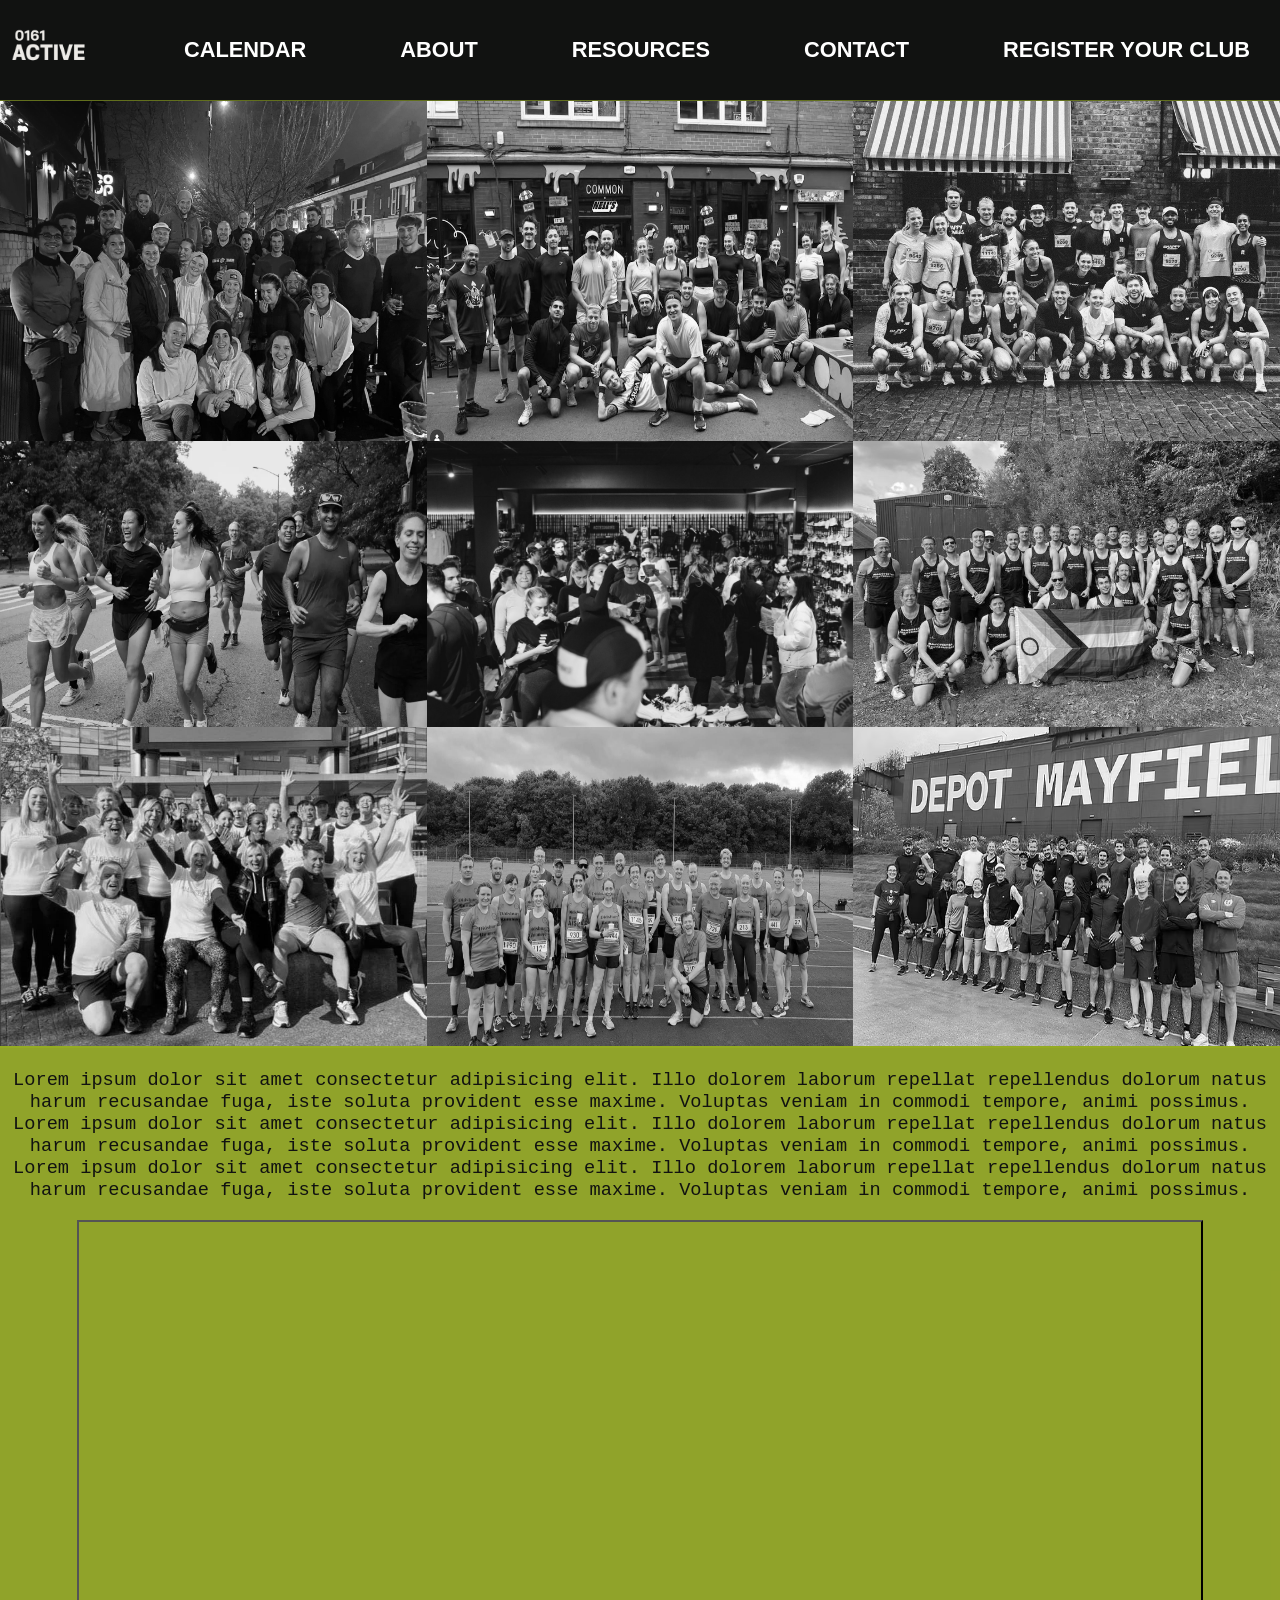
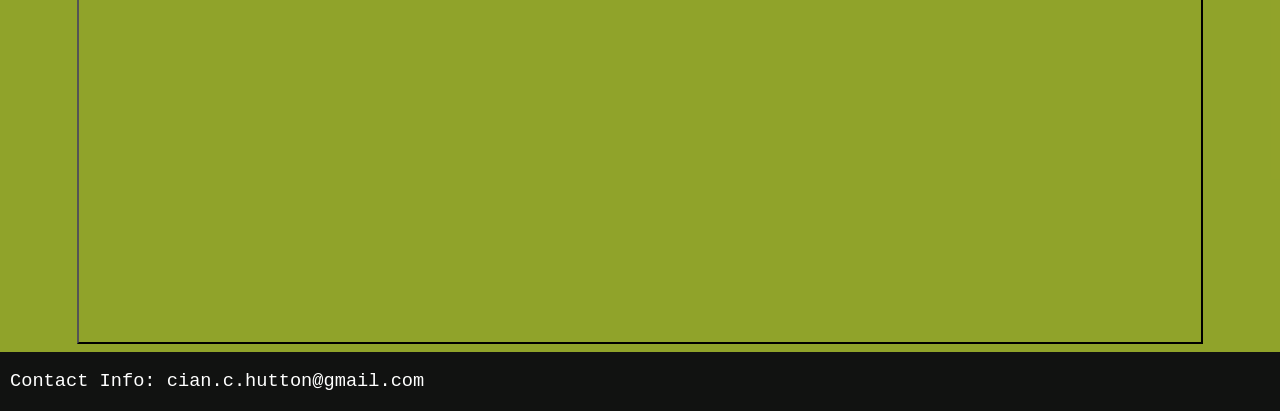
==== index.html @ 05b7ef74 "remove folder" ====
<!DOCTYPE html>
<html lang="en">
<head>
    <meta charset="UTF-8">
    <meta name="Sports Page" content="Community Sports Database of Manchester UK Region">
    <title>0161_Active</title>
    <link rel="stylesheet" href="0161_Page.css">
    <link rel="icon" href="0161 Active_Logo.png">
</head>

<!-- DO NOT CHANGE INDEX.HTML!!!!!! -->

<body>
   <header class="hidden">
        <h3>Heading</h3>
    </header>

    <nav class="navbar"> 
        <div class="nav-flex-container">
         <section>
            <a href="index.html" >
            <img src="0161 Active_Logo_Transparent.png" alt="Company Logo">
            </a>
        </section> 
        <section>
            <a class="navlink" href="calendar.html">
                <h3 class="hover-underline">CALENDAR</h3>
            </a>
        </section> 
        <section>
            <a class="navlink" href="about.html">
                <h3 class="hover-underline">ABOUT</h3>
            </a>
        </section>

        <section>
            <a class="navlink" href="resources.html">
                <h3 class="hover-underline">RESOURCES</h3>
            </a>
        </section>
        <section>
            <a class="navlink" href="contact.html">
                <h3 class="hover-underline">CONTACT</h3>
            </a>
        </section>

        <section>
            <a class="navlink" href="calendar.html">
                <h3 class="hover-underline">REGISTER YOUR CLUB</h3>
            </a>
        </section> 

        </div>
    </nav>

<!-- <div class="container">
  <img src="img_avatar.png" alt="Avatar" class="image" style="width:100%">
  <div class="middle">
    <div class="text">John Doe</div>
  </div>
</div> -->

    <main>
        <div class="flex-container">
            <section id="RunClub1">
                <a href="NotARunningClub.html">
                    <img src="NotARunningClub.jpeg" alt="group of people smiling" class="gallery-image" id="galleryNARC">
                    <!-- <div class="middle">
                            <div class="text">Not A Running Club</div>
                    </div> -->
                </a>
             </section>

             <section id="RunClub2">
                <a href="TinyMoves.html">
                    <img src="TinyMoves.jpeg" alt="people running" class="gallery-image" id="galleryTM">
                    <!-- <div class="middle">
                            <div class="text">Tiny Moves RC</div>
                    </div> -->
                </a>
             </section>

             <section id="RunClub3">
                <a href="SnappyRunners.html">
                    <img src="SnappyRunner.png" alt="running group" class="gallery-image" id="gallerySR">
                    <!-- <div class="middle">
                        <div class="text">Alien 3</div>
                    </div> -->
                </a>
             </section>

             <section id="RunClub4">
                <a href="JustARunClub.html">
                    <img src="JustARunClub.webp" alt="running group" class="gallery-image" id="gallerySR">
                    <!-- <div class="middle">
                        <div class="text">Alien 3</div>
                    </div> -->
                </a>
             </section>

             <section id="RunClub5">
                <a href="RedactedRunClub.html">
                    <img src="RedactedRunClub.jpeg" alt="running group" class="gallery-image" id="gallerySR">
                    <!-- <div class="middle">
                        <div class="text">Alien 3</div>
                    </div> -->
                </a>
             </section>
             
             <section id="RunClub6">
                <a href="ManchesterFrontrunners.html">
                    <img src="ManchesterFrontrunners.jpg" alt="running group" class="gallery-image" id="gallerySR">
                    <!-- <div class="middle">
                        <div class="text">Alien 3</div>
                    </div> -->
                </a>
             </section>    

             <section id="RunClub7">
                <a href="MileShyClub.html">
                    <img src="MileShyClub.webp" alt="running group" class="gallery-image" id="gallerySR">
                    <!-- <div class="middle">
                        <div class="text">Alien 3</div>
                    </div> -->
                </a>
             </section>   

             <section id="RunClub8">
                <a href="DidsburyRunners.html">
                    <img src="DidsburyRunners.jpg" alt="running group" class="gallery-image" id="gallerySR">
                    <!-- <div class="middle">
                        <div class="text">Alien 3</div>
                    </div> -->
                </a>
             </section>   

              <section id="RunClub9">
                <a href="AncoatRunClub.html">
                    <img src="AncoatRunClub.avif" alt="running group" class="gallery-image" id="gallerySR">
                    <!-- <div class="middle">
                        <div class="text">Alien 3</div>
                    </div> -->
                </a>
             </section>   
        </div>
    </main>


    <aside> 
         <div style="text-align: center" class="flex-container">
                <p> Lorem ipsum dolor sit amet consectetur adipisicing elit. Illo dolorem laborum repellat repellendus dolorum natus harum recusandae fuga, iste soluta provident esse maxime. Voluptas veniam in commodi tempore, animi possimus. Lorem ipsum dolor sit amet consectetur adipisicing elit. Illo dolorem laborum repellat repellendus dolorum natus harum recusandae fuga, iste soluta provident esse maxime. Voluptas veniam in commodi tempore, animi possimus. Lorem ipsum dolor sit amet consectetur adipisicing elit. Illo dolorem laborum repellat repellendus dolorum natus harum recusandae fuga, iste soluta provident esse maxime. Voluptas veniam in commodi tempore, animi possimus. </p>
        </div>

<div classs="break"> </div>

        <div style="text-align: center">

        <iframe class="my-map" src="https://www.google.com/maps/d/u/2/embed?mid=1FeNQhT1KAmFxo8GsYPDxRdN1q-_h84o&ehbc=2E312F" width="100%" height="600"></iframe>

        </div>
    </aside>



    <footer>
        <p>Contact Info: <a class="navlink" href="mailto:cian.c.hutton@gmail.com">cian.c.hutton@gmail.com</a></p>
    </footer>
    <script src="random.js"> </script>
</body>
</html>
---- 0161_Page.css ----
html{
  --black:rgb(17, 18, 17);
  --cb: cubic-bezier(0.22,1,0.36,1);
  --white:rgb(250, 236, 210);
  --grey: rgb(68, 68, 68);
  --green: rgba(223, 252, 58, 0.619);
}

nav {

  background-color: var(--green);
}

body{
    font-family: 'Courier New', Courier, monospace;
    font-size: 14pt;
    cursor: arrow;
    color: white;
    background-color: var(--black);
    margin: 0px;
    transition: opacity ease-in 0.2s;
}

header{
    background-color: var(--black);
    height: 2rem;
    border: 2rem;
     margin: 0px;
     margin-top: 101px
  }

nav div{
    background-color: var(--black);
    height: 2rem;
    border-bottom: 0.1rem outset rgba(223, 252, 58, 0.619);
    font-weight: 100;
    font-style: normal;
    font-family: Arial, Helvetica, sans-serif;
}

/* Centering the gallery section + about section */
main{
     background-color: var(--green);
     border: 2rem;
     margin: 0px;
     margin-top: 100px;
     margin-left: auto;
     margin-right: auto;
     width: 100%;
}

/* WHITE LINE BETWEEN PHOTO GALLERY ROWS */
main div {
   border-bottom: 0.15rem outset rgb(221, 255, 53);   
}

main img{
    filter: grayscale(1);
    position: relative;
    float: left;
    width: auto;
    height: auto; 
}

main section {
  position:unset;
    width: auto;    
  flex-basis: 33.333%;
}

.flex-container {
    display: flex;
    justify-content: space-between;
    width: 100%;
    height: 100%;
    flex-wrap: wrap;
    flex-grow: 1;    
}

.gallery-image {
  opacity: 1;
  display: flex;
  /* height: 300px;
  width: 400px; */
  height: 100%;
  width: 100%;
  transition: .5s ease;
  backface-visibility: hidden;  
}

.gallery-image:hover{
  opacity: 0.3;
}


aside{
  background-color: rgba(223, 252, 58, 0.619);
  /* background-color: #364156; */
  color: var(--black);
  height: flex;
  padding: 2px;
}

footer{
     background-color: --black;
     grid-column: 1/13;
     margin: 10px;
}

nav a {
  padding-right: 0px;
}

nav section {
  padding-right: 25px;
}

nav div img{
  width: 95px;
  object-fit: cover;
  object-position: center;
}
/* INDIVIDUAL NAV BAR TILES */
nav div h3{
 line-height: 3.5rem;
 padding-right: 5px;
}

.navlink {
  text-decoration: none;
  color: white;
}

.navlink:hover {
  color: rgba(239, 242, 54, 0.797);
}

.navbar {
 overflow: hidden; 
 position: fixed;
 top: 0;
 width: 100%;
 z-index: 1;
}




.nav-flex-container{
    display: flex;
    justify-content: space-between;
    width: 100%;
    height: 100%;
    
}

.grid-container {
    display: grid;
    grid-template-columns: repeat(12,1fr);
    }
   
.grid-container > h3 {
    grid-column: 1/13;
}

.col1 {
    grid-column: 1/3;
}
.col2 {
    grid-column: 5/9;
}
.col3 {
    grid-column: 12/13;
}

/* TESTING FOR IMAGE EFFECTS */

.break{
  flex-basis: 100%;
  height: 0px;
}

.hover-underline {
  display: inline-block;
  position: relative;
}

.hover-underline::after {
  content: '';
  position: absolute;
  width: 100%;
  transform: scaleX(0);
  height: .5px;
  bottom: .7rem;
  left: 0;
  background-color: var(--white);
  transform-origin: bottom left;
  transition: transform 0.4s ease-out;
}

.hover-underline:hover::after {
  transform: scaleX(1);
  transform-origin: bottom left;
}

/*  MAP DARK MODE */

.my-map {
  filter:
    grayscale(1);
  /* border: none; */
  border: 2px outset black;
  height: 80vh;
  width: 88%;  
}





/* .nav-white {
  background-color: white;
  color: black;
} */
/*
.middle {
  transition: .5s ease;
  opacity: 0;
  position: absolute;
  top: 50%;
  left: 50%;
  transform: translate(-50%, -50%);
  -ms-transform: translate(-50%, -50%);
  text-align: center;
}
.galleryimage:hover .image {
  opacity: 0.3;

.container1:hover .middle {
  opacity: 1;
}

*/
.text {
  background-color: var(--grey);
  color: white;
  font-size: 16px;
  padding: 16px 32px;
}

.footerimage {
  width: 7%;
  padding: 0%;
  border: 0%;

}

.hidden {
  display: none;
}
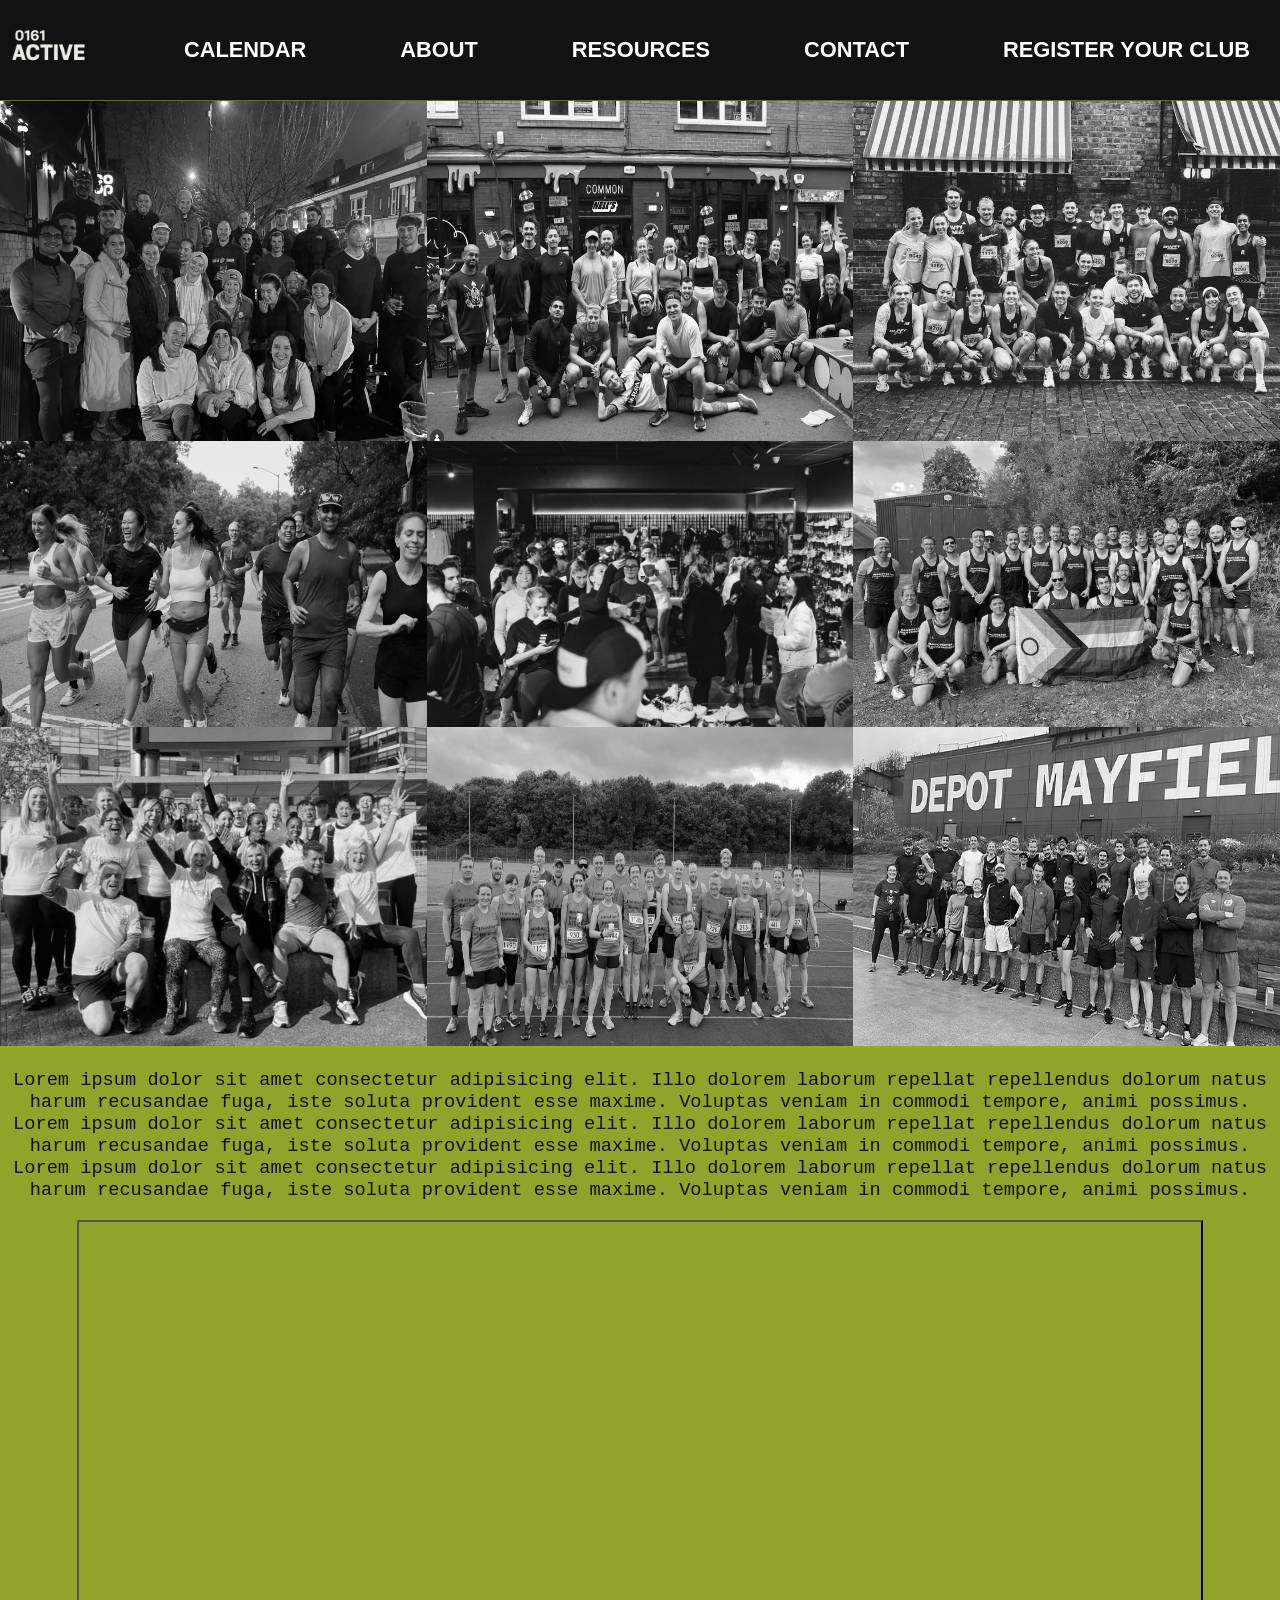
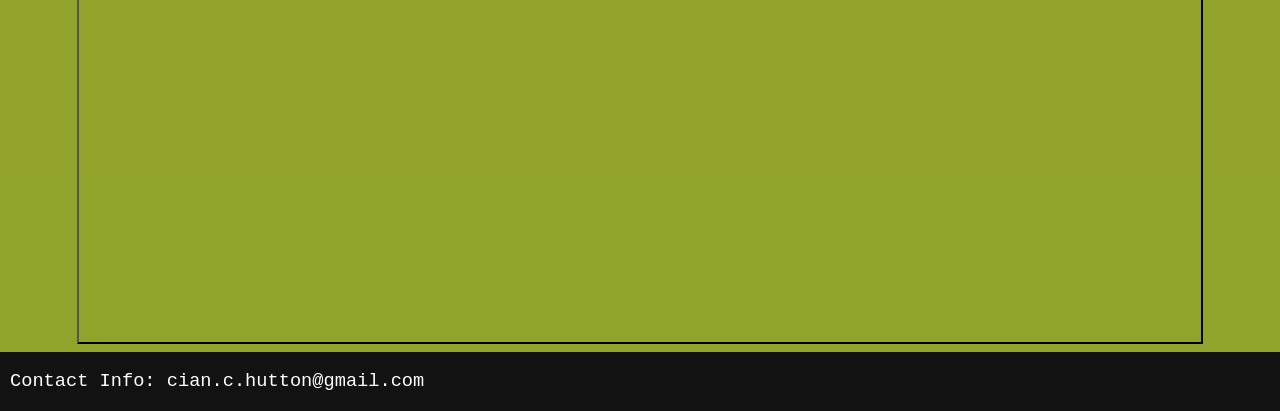
==== commit 64414cb1: "nav bar dimension squashing" ====
--- a/index.html
+++ b/index.html
@@ -15,8 +15,8 @@
         <h3>Heading</h3>
     </header>
 
-    <nav class="navbar"> 
-        <div class="nav-flex-container">
+<nav class="navbar"> 
+    <div class="nav-flex-container">
          <section>
             <a href="index.html" >
             <img src="0161 Active_Logo_Transparent.png" alt="Company Logo">
@@ -50,8 +50,8 @@
             </a>
         </section> 
 
-        </div>
-    </nav>
+    </div>
+</nav>
 
 <!-- <div class="container">
   <img src="img_avatar.png" alt="Avatar" class="image" style="width:100%">
--- a/0161_Page.css
+++ b/0161_Page.css
@@ -10,6 +10,7 @@
 nav {
 
   background-color: var(--green);
+
 }
 
 body{
@@ -142,10 +143,8 @@
  top: 0;
  width: 100%;
  z-index: 1;
-}
-
-
-
+
+}
 
 .nav-flex-container{
     display: flex;
@@ -260,6 +259,11 @@
   display: none;
 }
 
-
-
-
+@media screen and (max-width:600px) {
+  nav-div 
+}
+
+@media screen and (max-width:600px) {
+  nav-div 
+}
+
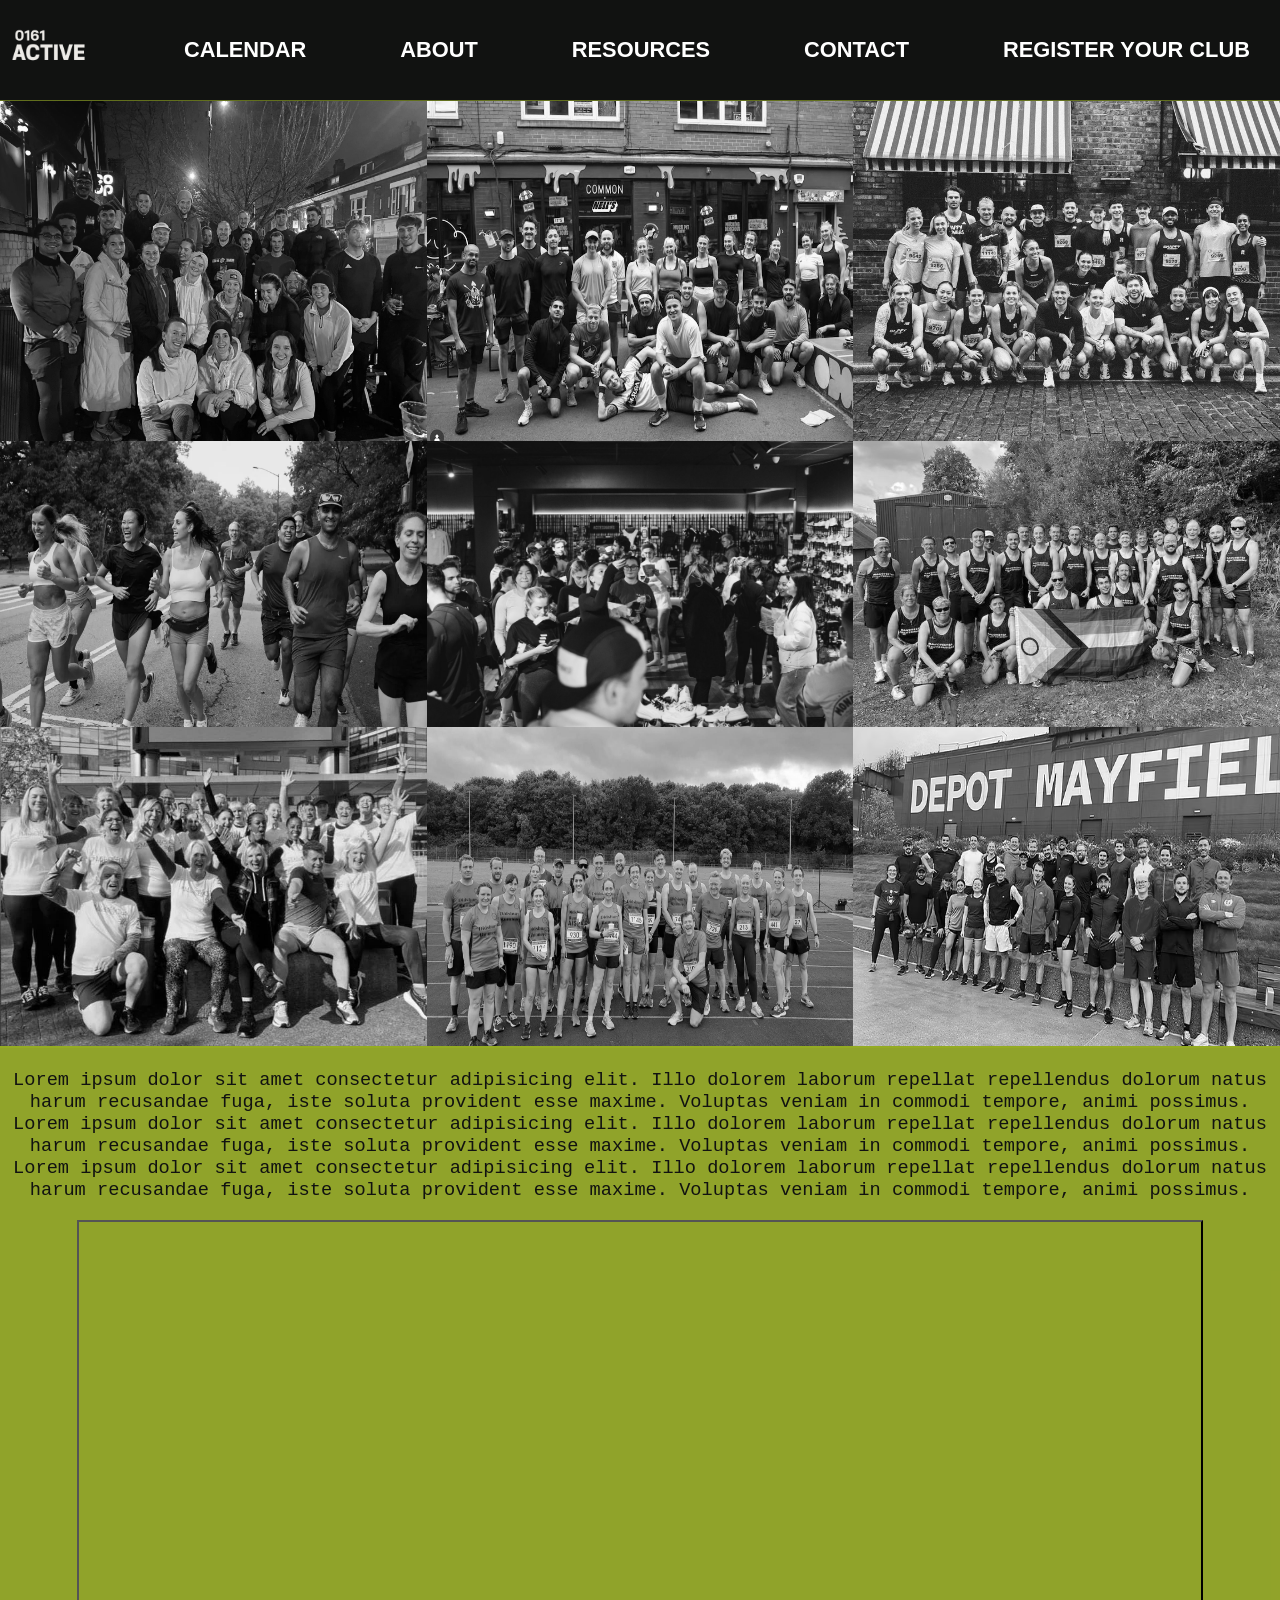
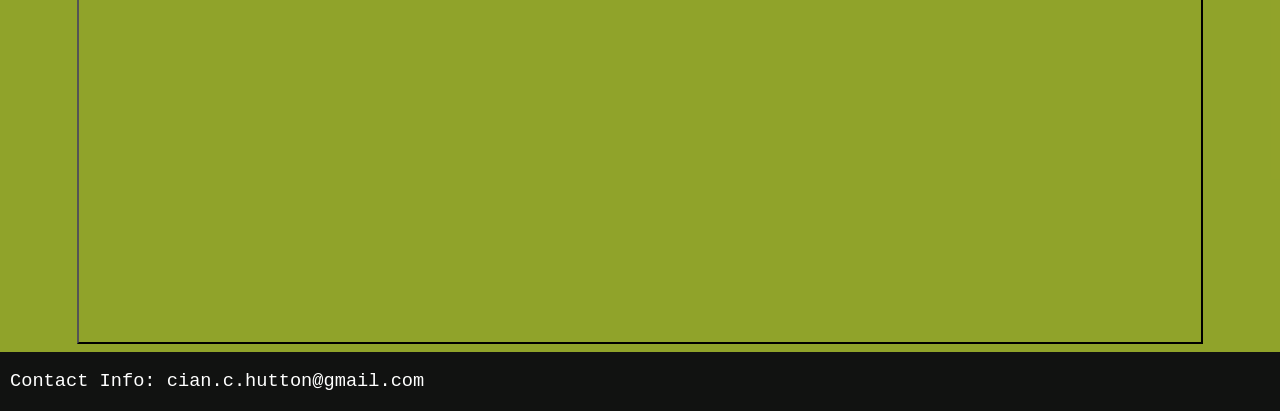
==== commit cfadf594: "12/02 Website Publish for MadLab" ====
--- a/index.html
+++ b/index.html
@@ -6,11 +6,12 @@
     <title>0161_Active</title>
     <link rel="stylesheet" href="0161_Page.css">
     <link rel="icon" href="0161 Active_Logo.png">
+
 </head>
 
 <!-- DO NOT CHANGE INDEX.HTML!!!!!! -->
 
-<body>
+<body onload="randomize()">
    <header class="hidden">
         <h3>Heading</h3>
     </header>
--- a/0161_Page.css
+++ b/0161_Page.css
@@ -259,11 +259,21 @@
   display: none;
 }
 
+
+/*  THIS IS FOR GETTING YOUR WEBSITE TO FIT THE SCREEN */
+/* @media screen and (max-width:600px) {
+  nav-div 
+}
+
 @media screen and (max-width:600px) {
   nav-div 
-}
-
-@media screen and (max-width:600px) {
-  nav-div 
-}
-
+} */
+
+
+.col1{
+/* grid template 1st */
+}
+
+.col2{
+  /* grid template 2nd */
+}
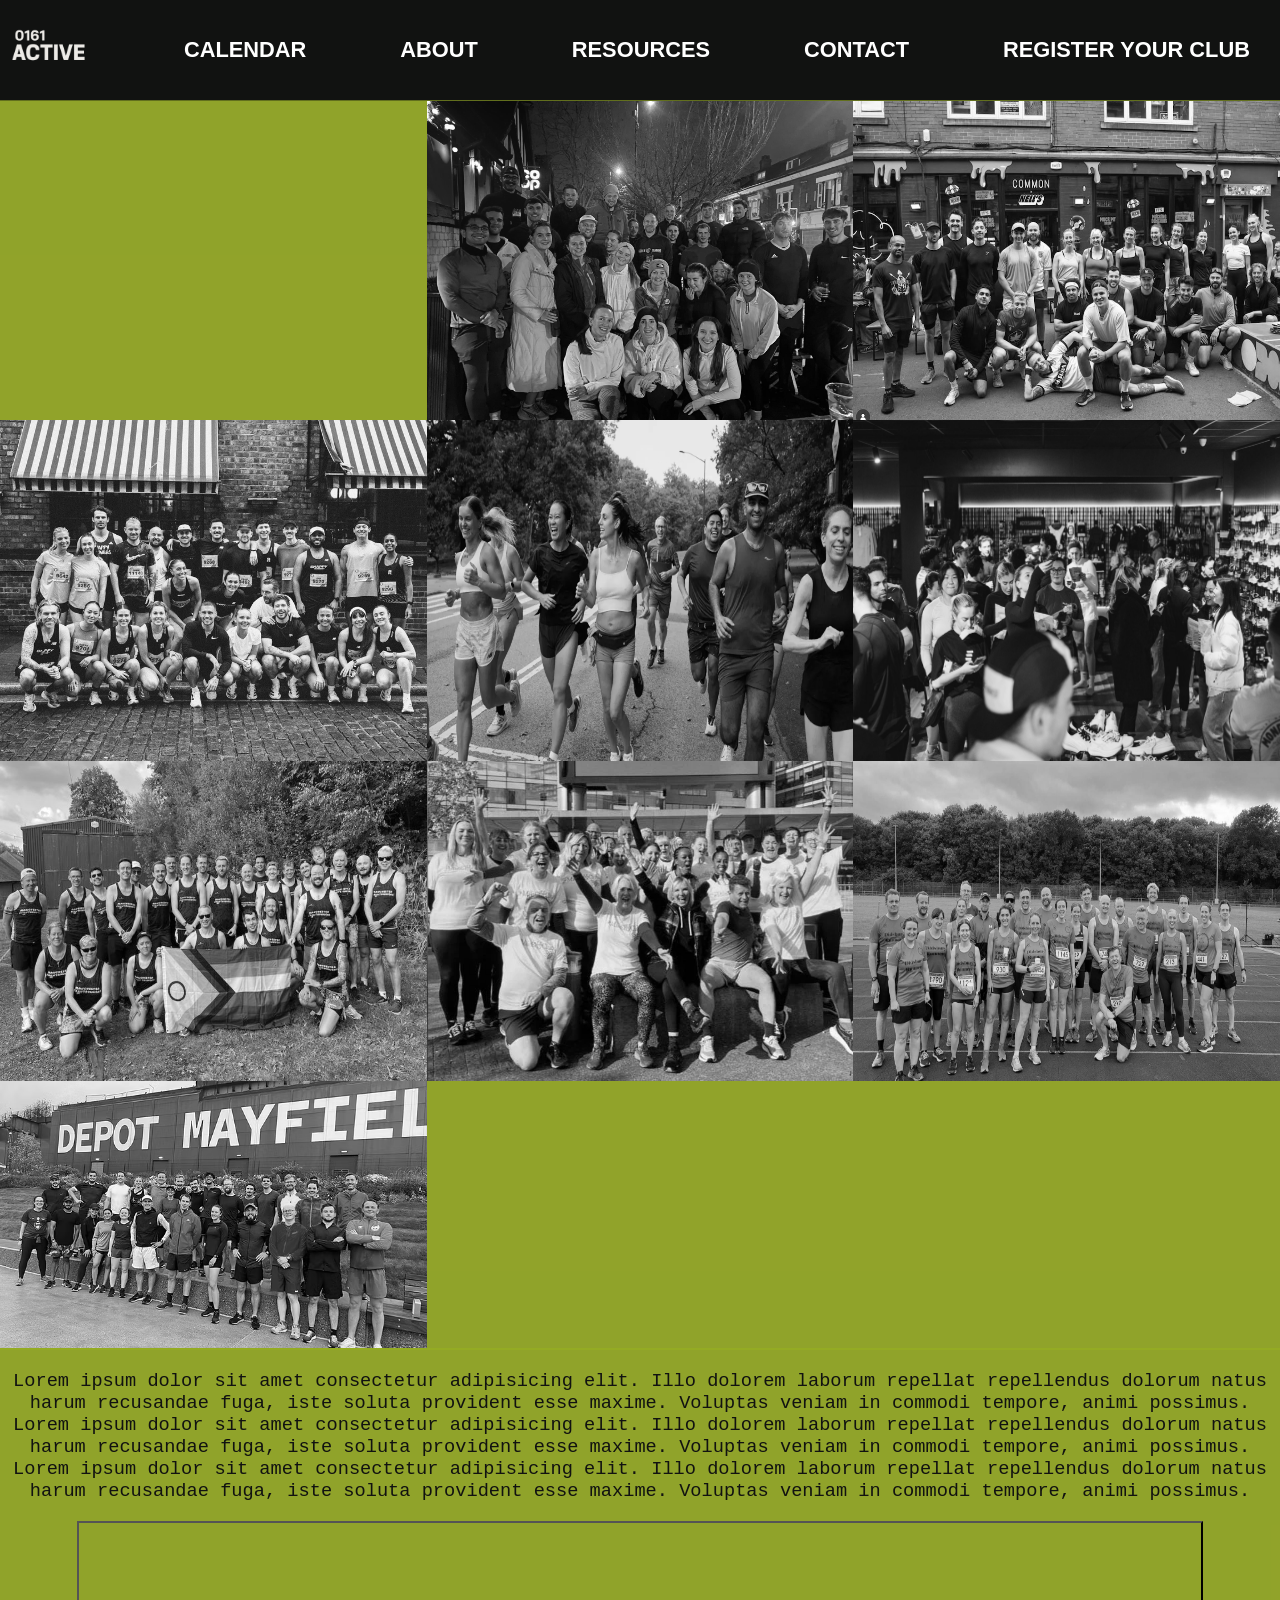
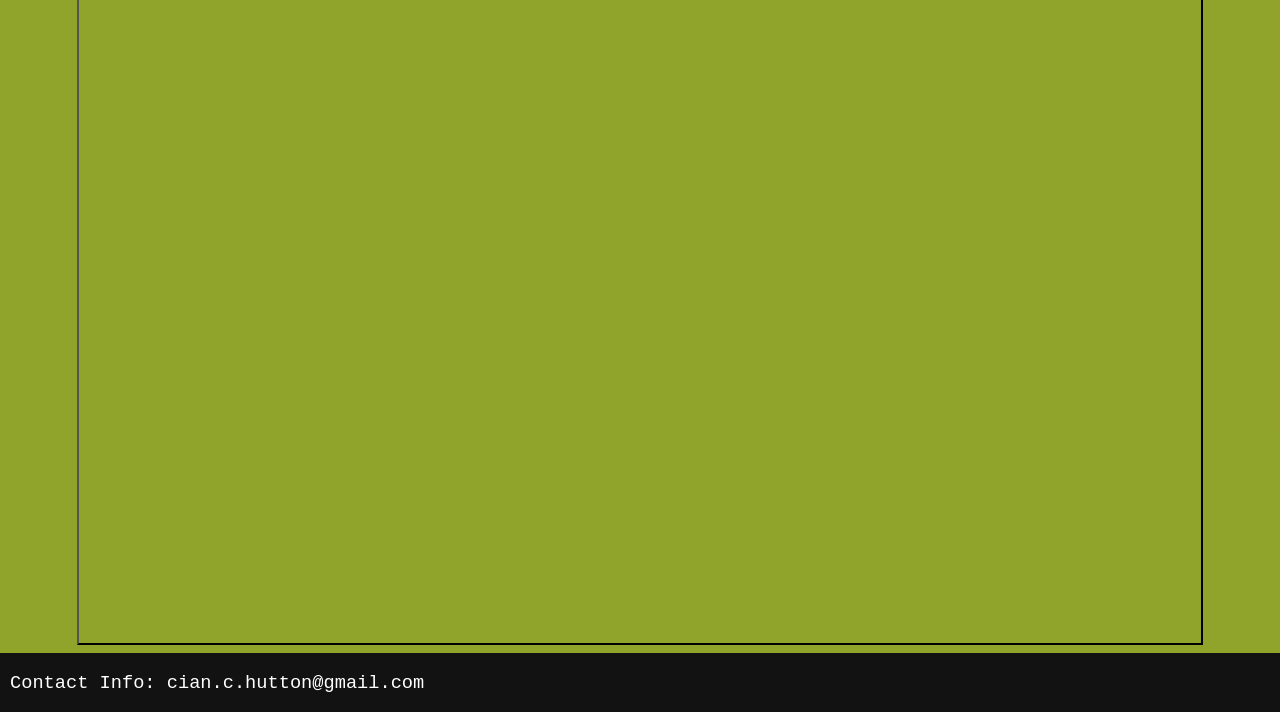
==== commit 6aebca14: "Last push for MadLabs" ====
--- a/index.html
+++ b/index.html
@@ -62,7 +62,7 @@
 </div> -->
 
     <main>
-        <div class="flex-container">
+        <div class="grid-container">
             <section id="RunClub1">
                 <a href="NotARunningClub.html">
                     <img src="NotARunningClub.jpeg" alt="group of people smiling" class="gallery-image" id="galleryNARC">
--- a/0161_Page.css
+++ b/0161_Page.css
@@ -91,7 +91,7 @@
 }
 
 .gallery-image:hover{
-  opacity: 0.3;
+  opacity: 0.5;
 }
 
 
@@ -156,21 +156,18 @@
 
 .grid-container {
     display: grid;
-    grid-template-columns: repeat(12,1fr);
-    }
-   
-.grid-container > h3 {
-    grid-column: 1/13;
-}
+    grid-template-columns: repeat(3,1fr);
+  }
+    
 
 .col1 {
-    grid-column: 1/3;
+    grid-column: 0/1;
 }
 .col2 {
-    grid-column: 5/9;
+    grid-column: 1/2;
 }
 .col3 {
-    grid-column: 12/13;
+    grid-column: 2/3;
 }
 
 /* TESTING FOR IMAGE EFFECTS */
@@ -268,12 +265,3 @@
 @media screen and (max-width:600px) {
   nav-div 
 } */
-
-
-.col1{
-/* grid template 1st */
-}
-
-.col2{
-  /* grid template 2nd */
-}
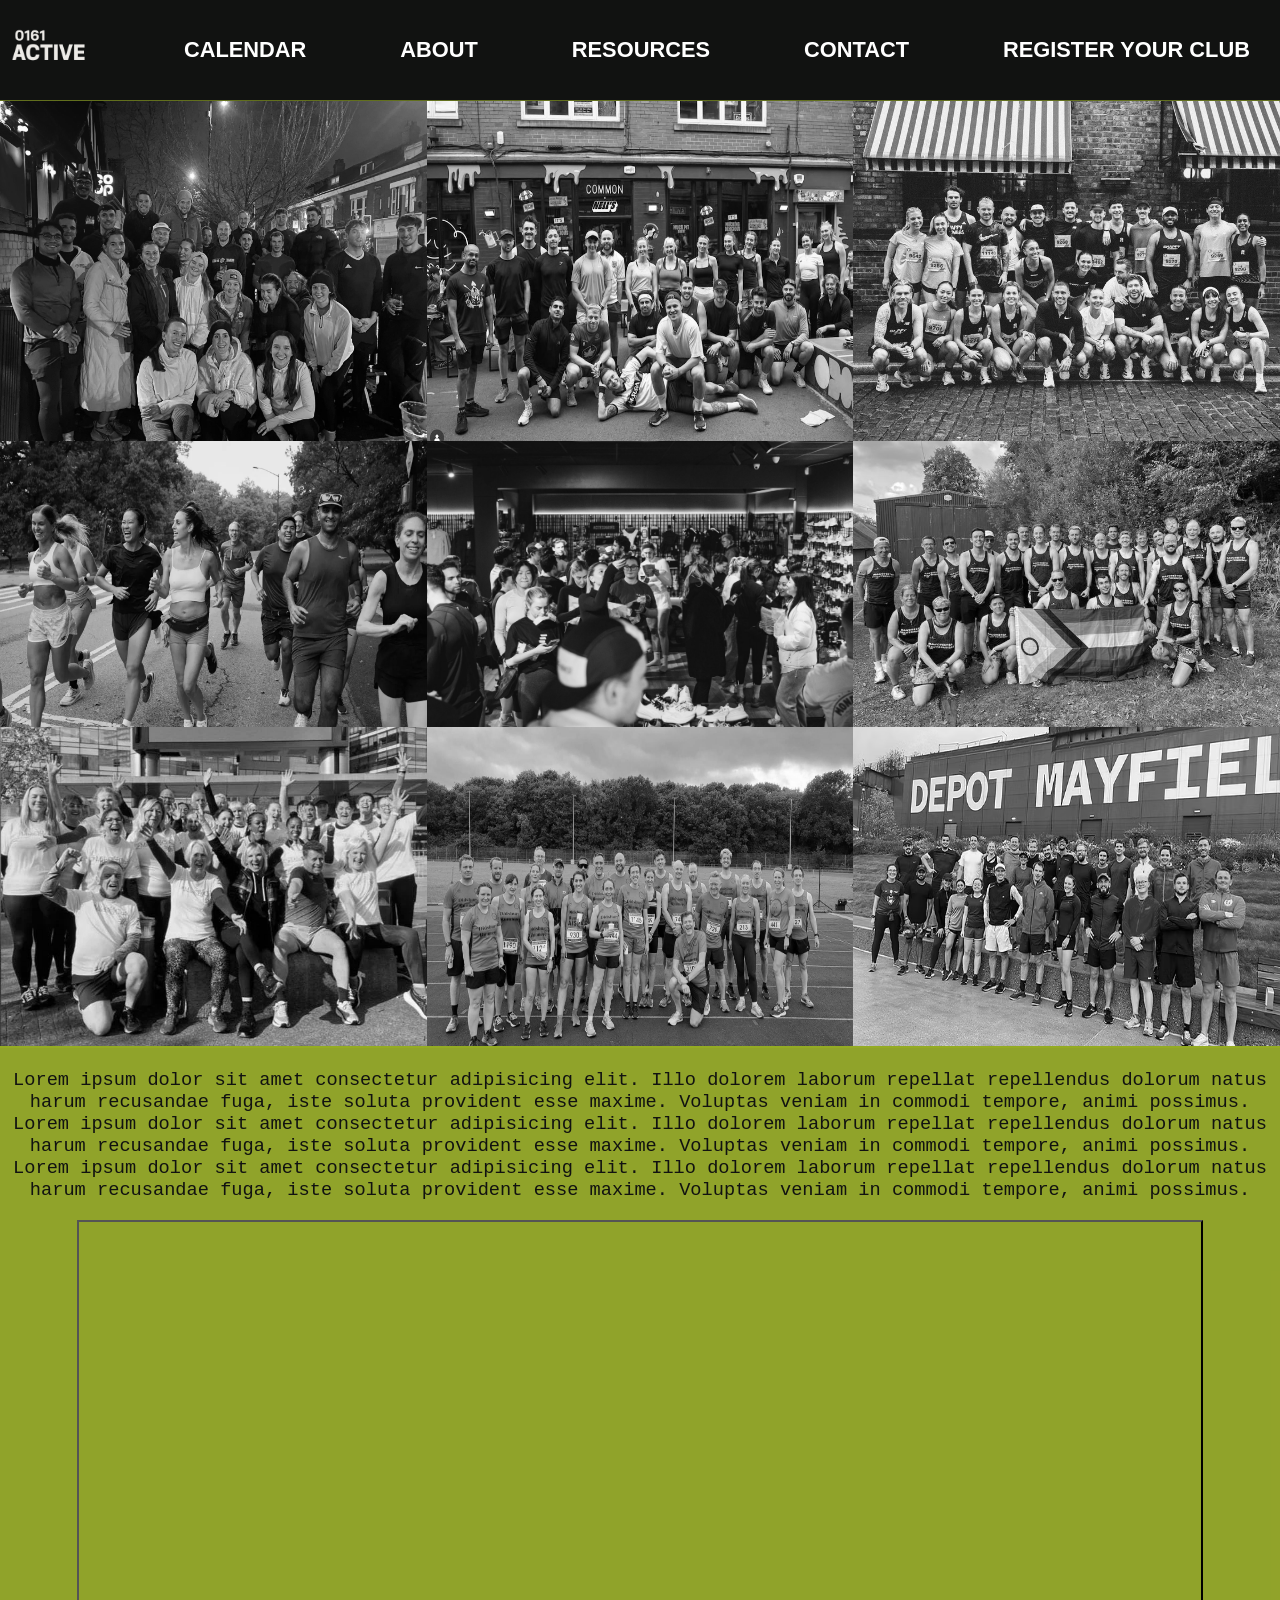
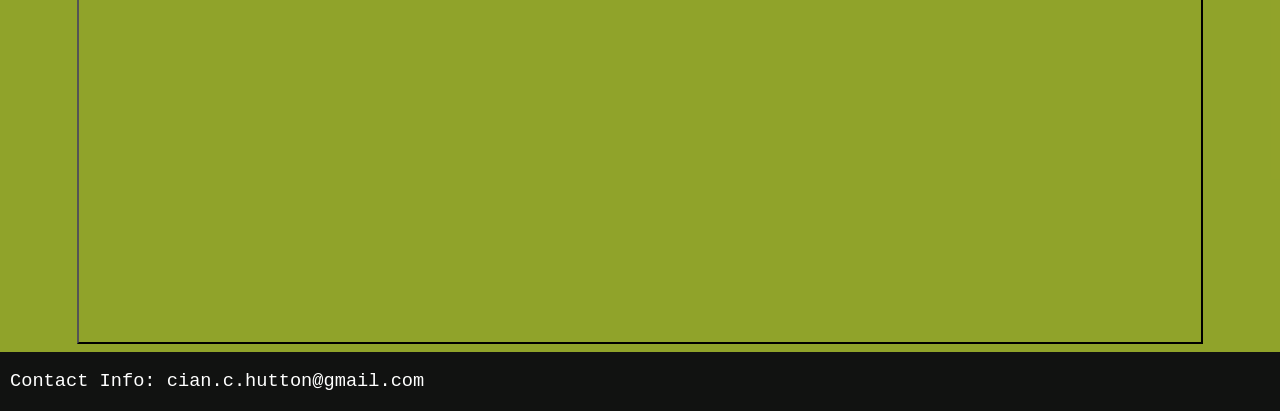
==== commit 79747f6c: "presenting to ASO as a ProofOfConcept" ====
--- a/index.html
+++ b/index.html
@@ -24,29 +24,29 @@
             </a>
         </section> 
         <section>
-            <a class="navlink" href="calendar.html">
+            <a class="navlink" href="index.html">
                 <h3 class="hover-underline">CALENDAR</h3>
             </a>
         </section> 
         <section>
-            <a class="navlink" href="about.html">
+            <a class="navlink" href="index.html">
                 <h3 class="hover-underline">ABOUT</h3>
             </a>
         </section>
 
         <section>
-            <a class="navlink" href="resources.html">
+            <a class="navlink" href="index.html">
                 <h3 class="hover-underline">RESOURCES</h3>
             </a>
         </section>
         <section>
-            <a class="navlink" href="contact.html">
+            <a class="navlink" href="index.html">
                 <h3 class="hover-underline">CONTACT</h3>
             </a>
         </section>
 
         <section>
-            <a class="navlink" href="calendar.html">
+            <a class="navlink" href="index.html">
                 <h3 class="hover-underline">REGISTER YOUR CLUB</h3>
             </a>
         </section> 
@@ -62,6 +62,10 @@
 </div> -->
 
     <main>
+
+        <!-- <section> <p> We Are [0161_Active] </p> </section> -->
+
+
         <div class="grid-container">
             <section id="RunClub1">
                 <a href="NotARunningClub.html">
@@ -73,7 +77,7 @@
              </section>
 
              <section id="RunClub2">
-                <a href="TinyMoves.html">
+                <a href="NotARunningClub.html">
                     <img src="TinyMoves.jpeg" alt="people running" class="gallery-image" id="galleryTM">
                     <!-- <div class="middle">
                             <div class="text">Tiny Moves RC</div>
@@ -82,7 +86,7 @@
              </section>
 
              <section id="RunClub3">
-                <a href="SnappyRunners.html">
+                <a href="NotARunningClub.html">
                     <img src="SnappyRunner.png" alt="running group" class="gallery-image" id="gallerySR">
                     <!-- <div class="middle">
                         <div class="text">Alien 3</div>
@@ -91,7 +95,7 @@
              </section>
 
              <section id="RunClub4">
-                <a href="JustARunClub.html">
+                <a href="NotARunningClub.html">
                     <img src="JustARunClub.webp" alt="running group" class="gallery-image" id="gallerySR">
                     <!-- <div class="middle">
                         <div class="text">Alien 3</div>
@@ -100,7 +104,7 @@
              </section>
 
              <section id="RunClub5">
-                <a href="RedactedRunClub.html">
+                <a href="NotARunningClub.html">
                     <img src="RedactedRunClub.jpeg" alt="running group" class="gallery-image" id="gallerySR">
                     <!-- <div class="middle">
                         <div class="text">Alien 3</div>
@@ -109,7 +113,7 @@
              </section>
              
              <section id="RunClub6">
-                <a href="ManchesterFrontrunners.html">
+                <a href="NotARunningClub.html">
                     <img src="ManchesterFrontrunners.jpg" alt="running group" class="gallery-image" id="gallerySR">
                     <!-- <div class="middle">
                         <div class="text">Alien 3</div>
@@ -118,7 +122,7 @@
              </section>    
 
              <section id="RunClub7">
-                <a href="MileShyClub.html">
+                <a href="NotARunningClub.html">
                     <img src="MileShyClub.webp" alt="running group" class="gallery-image" id="gallerySR">
                     <!-- <div class="middle">
                         <div class="text">Alien 3</div>
@@ -127,7 +131,7 @@
              </section>   
 
              <section id="RunClub8">
-                <a href="DidsburyRunners.html">
+                <a href="NotARunningClub.html">
                     <img src="DidsburyRunners.jpg" alt="running group" class="gallery-image" id="gallerySR">
                     <!-- <div class="middle">
                         <div class="text">Alien 3</div>
@@ -136,7 +140,7 @@
              </section>   
 
               <section id="RunClub9">
-                <a href="AncoatRunClub.html">
+                <a href="NotARunningClub.html">
                     <img src="AncoatRunClub.avif" alt="running group" class="gallery-image" id="gallerySR">
                     <!-- <div class="middle">
                         <div class="text">Alien 3</div>
@@ -161,11 +165,9 @@
         </div>
     </aside>
 
-
-
     <footer>
         <p>Contact Info: <a class="navlink" href="mailto:cian.c.hutton@gmail.com">cian.c.hutton@gmail.com</a></p>
     </footer>
-    <script src="random.js"> </script>
+    <!-- <script src="random.js"> </script> -->
 </body>
 </html>
